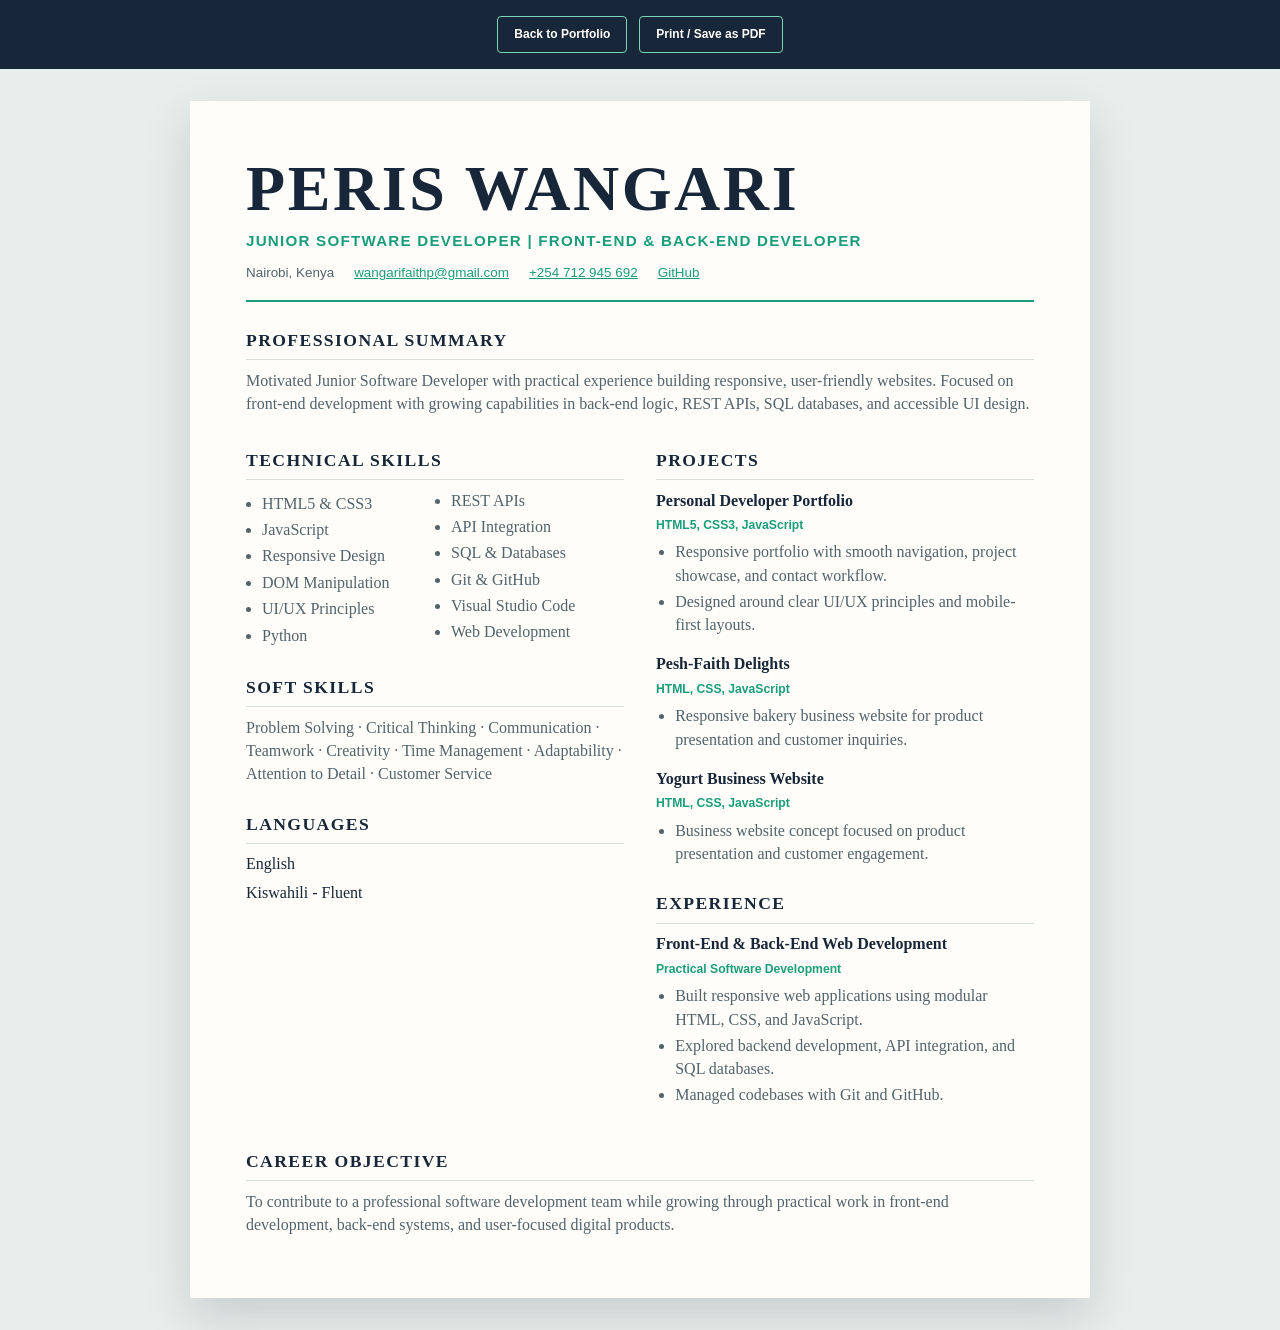
==== resume.html @ db6f8dd4 "Add downloadable resume to portfolio" ====
<!DOCTYPE html>
<html lang="en">
<head>
    <meta charset="UTF-8">
    <meta name="viewport" content="width=device-width, initial-scale=1.0">
    <meta name="description" content="Peris Wangari resume - Junior Software Developer and Front-End Developer">
    <title>Peris Wangari | Resume</title>
    <style>
        :root { --ink: #172638; --muted: #52636a; --accent: #1a9e7a; --line: #d4dfdb; --paper: #fffdf9; }
        * { box-sizing: border-box; }
        body { margin: 0; background: #e8eeeb; color: var(--ink); font-family: Georgia, 'Times New Roman', serif; line-height: 1.45; }
        .toolbar { display: flex; justify-content: center; gap: .75rem; padding: 1rem; background: #172638; }
        .toolbar a, .toolbar button { border: 1px solid #76d6b6; border-radius: 4px; padding: .65rem 1rem; background: transparent; color: #fff; font: 600 .75rem Arial, sans-serif; text-decoration: none; cursor: pointer; }
        .toolbar a:hover, .toolbar button:hover { background: #1a9e7a; }
        .resume { width: min(100% - 2rem, 900px); margin: 2rem auto; padding: 3.5rem; background: var(--paper); box-shadow: 0 18px 45px rgba(23, 38, 56, .16); }
        header { border-bottom: 2px solid var(--accent); padding-bottom: 1.25rem; }
        h1 { margin: 0; color: var(--ink); font-size: clamp(2.1rem, 6vw, 4rem); letter-spacing: .04em; line-height: 1; }
        .role { margin: .7rem 0 0; color: var(--accent); font: 700 .95rem Arial, sans-serif; letter-spacing: .08em; text-transform: uppercase; }
        .contact { display: flex; flex-wrap: wrap; gap: .35rem 1.25rem; margin-top: 1rem; color: var(--muted); font: .84rem Arial, sans-serif; }
        .contact a { color: var(--accent); }
        section { margin-top: 1.65rem; }
        h2 { margin: 0 0 .55rem; padding-bottom: .35rem; border-bottom: 1px solid var(--line); color: var(--ink); font-size: 1.1rem; letter-spacing: .08em; }
        p { margin: .35rem 0; }
        .summary { color: var(--muted); }
        .columns { display: grid; grid-template-columns: 1fr 1fr; gap: 2rem; }
        .item { margin-bottom: 1rem; }
        .item h3 { margin: 0; font-size: 1rem; }
        .meta { color: var(--accent); font: .76rem Arial, sans-serif; font-weight: 700; }
        ul { margin: .35rem 0 0; padding-left: 1.2rem; color: var(--muted); }
        li { margin: .2rem 0; }
        .skills { columns: 2; padding-left: 1rem; }
        .skills li { break-inside: avoid; }
        @media (max-width: 620px) { .resume { width: min(100% - 1rem, 900px); margin: .5rem auto; padding: 1.5rem; }.columns { grid-template-columns: 1fr; gap: 0; }.toolbar { flex-wrap: wrap; } }
        @media print { body { background: #fff; }.toolbar { display: none; }.resume { width: 100%; margin: 0; padding: .35in; box-shadow: none; } a { color: inherit; text-decoration: none; } }
    </style>
</head>
<body>
    <div class="toolbar">
        <a href="index.html">Back to Portfolio</a>
        <button type="button" onclick="window.print()">Print / Save as PDF</button>
    </div>
    <main class="resume">
        <header>
            <h1>PERIS WANGARI</h1>
            <p class="role">Junior Software Developer | Front-End &amp; Back-End Developer</p>
            <div class="contact">
                <span>Nairobi, Kenya</span>
                <a href="mailto:wangarifaithp@gmail.com">wangarifaithp@gmail.com</a>
                <a href="tel:+254712945692">+254 712 945 692</a>
                <a href="https://github.com/wangarifaithp-glitch">GitHub</a>
            </div>
        </header>

        <section>
            <h2>PROFESSIONAL SUMMARY</h2>
            <p class="summary">Motivated Junior Software Developer with practical experience building responsive, user-friendly websites. Focused on front-end development with growing capabilities in back-end logic, REST APIs, SQL databases, and accessible UI design.</p>
        </section>

        <div class="columns">
            <div>
                <section>
                    <h2>TECHNICAL SKILLS</h2>
                    <ul class="skills">
                        <li>HTML5 &amp; CSS3</li><li>JavaScript</li><li>Responsive Design</li><li>DOM Manipulation</li><li>UI/UX Principles</li><li>Python</li><li>REST APIs</li><li>API Integration</li><li>SQL &amp; Databases</li><li>Git &amp; GitHub</li><li>Visual Studio Code</li><li>Web Development</li>
                    </ul>
                </section>
                <section>
                    <h2>SOFT SKILLS</h2>
                    <p class="summary">Problem Solving · Critical Thinking · Communication · Teamwork · Creativity · Time Management · Adaptability · Attention to Detail · Customer Service</p>
                </section>
                <section>
                    <h2>LANGUAGES</h2>
                    <p>English</p>
                    <p>Kiswahili - Fluent</p>
                </section>
            </div>
            <div>
                <section>
                    <h2>PROJECTS</h2>
                    <div class="item"><h3>Personal Developer Portfolio</h3><span class="meta">HTML5, CSS3, JavaScript</span><ul><li>Responsive portfolio with smooth navigation, project showcase, and contact workflow.</li><li>Designed around clear UI/UX principles and mobile-first layouts.</li></ul></div>
                    <div class="item"><h3>Pesh-Faith Delights</h3><span class="meta">HTML, CSS, JavaScript</span><ul><li>Responsive bakery business website for product presentation and customer inquiries.</li></ul></div>
                    <div class="item"><h3>Yogurt Business Website</h3><span class="meta">HTML, CSS, JavaScript</span><ul><li>Business website concept focused on product presentation and customer engagement.</li></ul></div>
                </section>
                <section>
                    <h2>EXPERIENCE</h2>
                    <div class="item"><h3>Front-End &amp; Back-End Web Development</h3><span class="meta">Practical Software Development</span><ul><li>Built responsive web applications using modular HTML, CSS, and JavaScript.</li><li>Explored backend development, API integration, and SQL databases.</li><li>Managed codebases with Git and GitHub.</li></ul></div>
                </section>
            </div>
        </div>

        <section>
            <h2>CAREER OBJECTIVE</h2>
            <p class="summary">To contribute to a professional software development team while growing through practical work in front-end development, back-end systems, and user-focused digital products.</p>
        </section>
    </main>
</body>
</html>
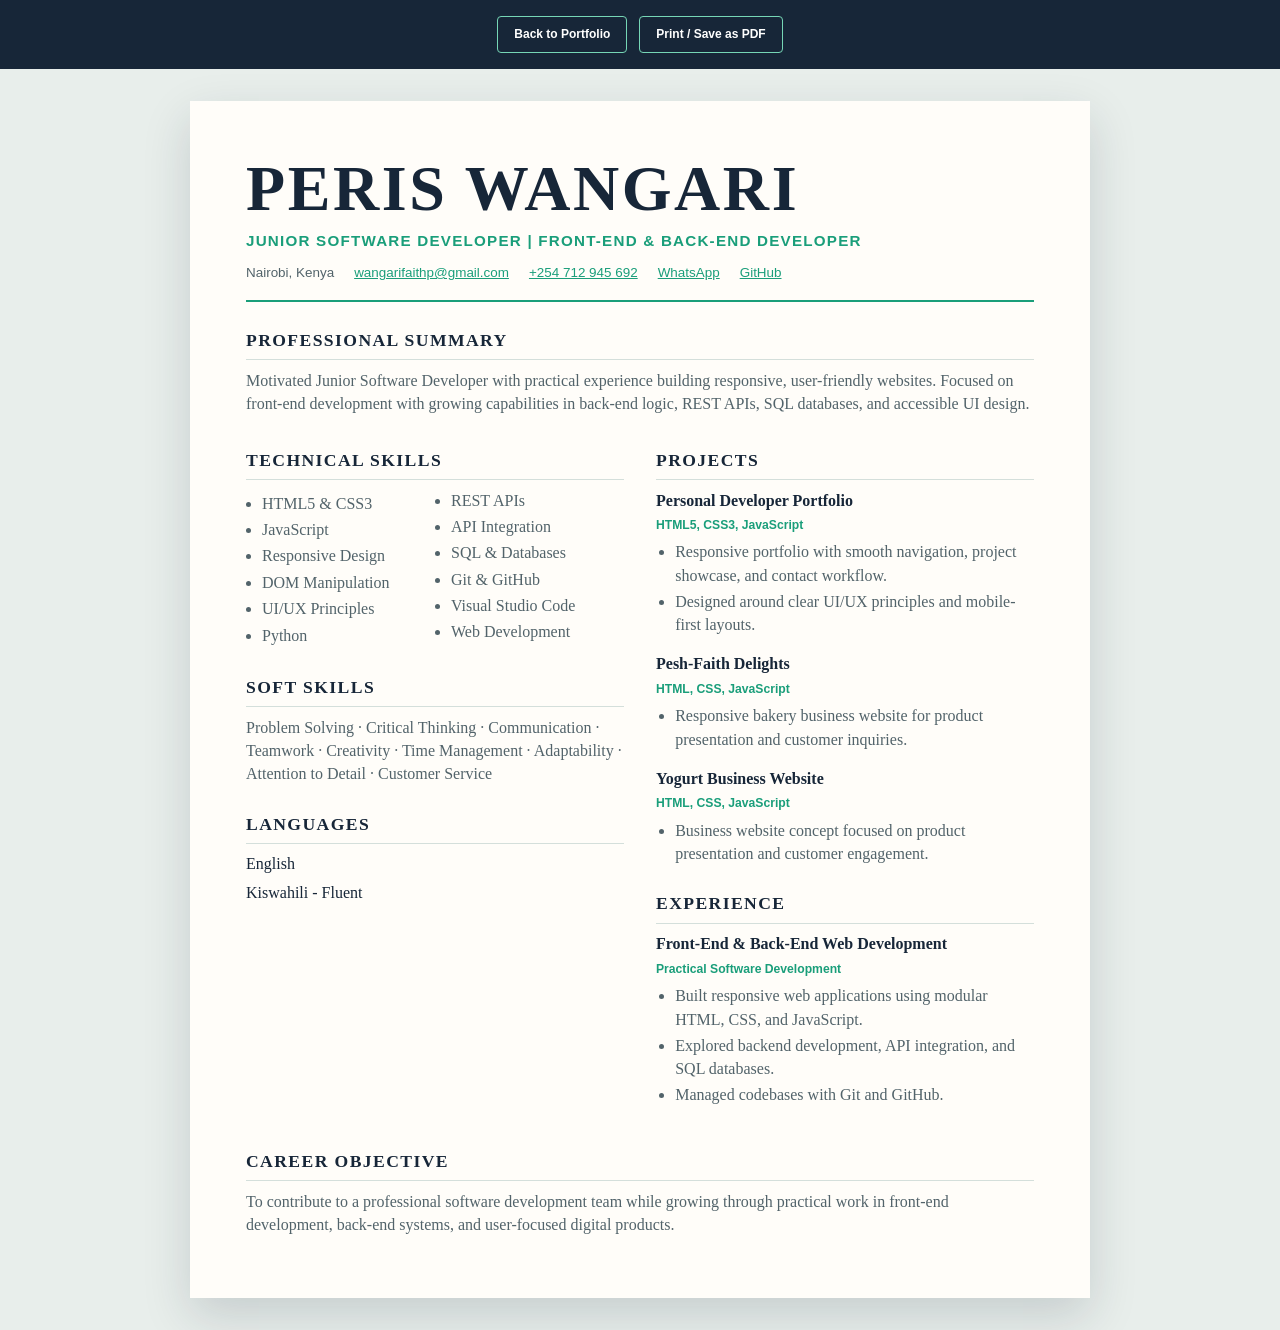
==== commit 66d7d5ac: "Update portfolio contact details and profile photo Co-authored-by: Copilot <223556219+Copilot@users." ====
--- a/resume.html
+++ b/resume.html
@@ -17,7 +17,7 @@
         h1 { margin: 0; color: var(--ink); font-size: clamp(2.1rem, 6vw, 4rem); letter-spacing: .04em; line-height: 1; }
         .role { margin: .7rem 0 0; color: var(--accent); font: 700 .95rem Arial, sans-serif; letter-spacing: .08em; text-transform: uppercase; }
         .contact { display: flex; flex-wrap: wrap; gap: .35rem 1.25rem; margin-top: 1rem; color: var(--muted); font: .84rem Arial, sans-serif; }
-        .contact a { color: var(--accent); }
+        .contact a { color: var(--accent); overflow-wrap: anywhere; }
         section { margin-top: 1.65rem; }
         h2 { margin: 0 0 .55rem; padding-bottom: .35rem; border-bottom: 1px solid var(--line); color: var(--ink); font-size: 1.1rem; letter-spacing: .08em; }
         p { margin: .35rem 0; }
@@ -47,6 +47,7 @@
                 <span>Nairobi, Kenya</span>
                 <a href="mailto:wangarifaithp@gmail.com">wangarifaithp@gmail.com</a>
                 <a href="tel:+254712945692">+254 712 945 692</a>
+                <a href="https://wa.me/254712945692">WhatsApp</a>
                 <a href="https://github.com/wangarifaithp-glitch">GitHub</a>
             </div>
         </header>
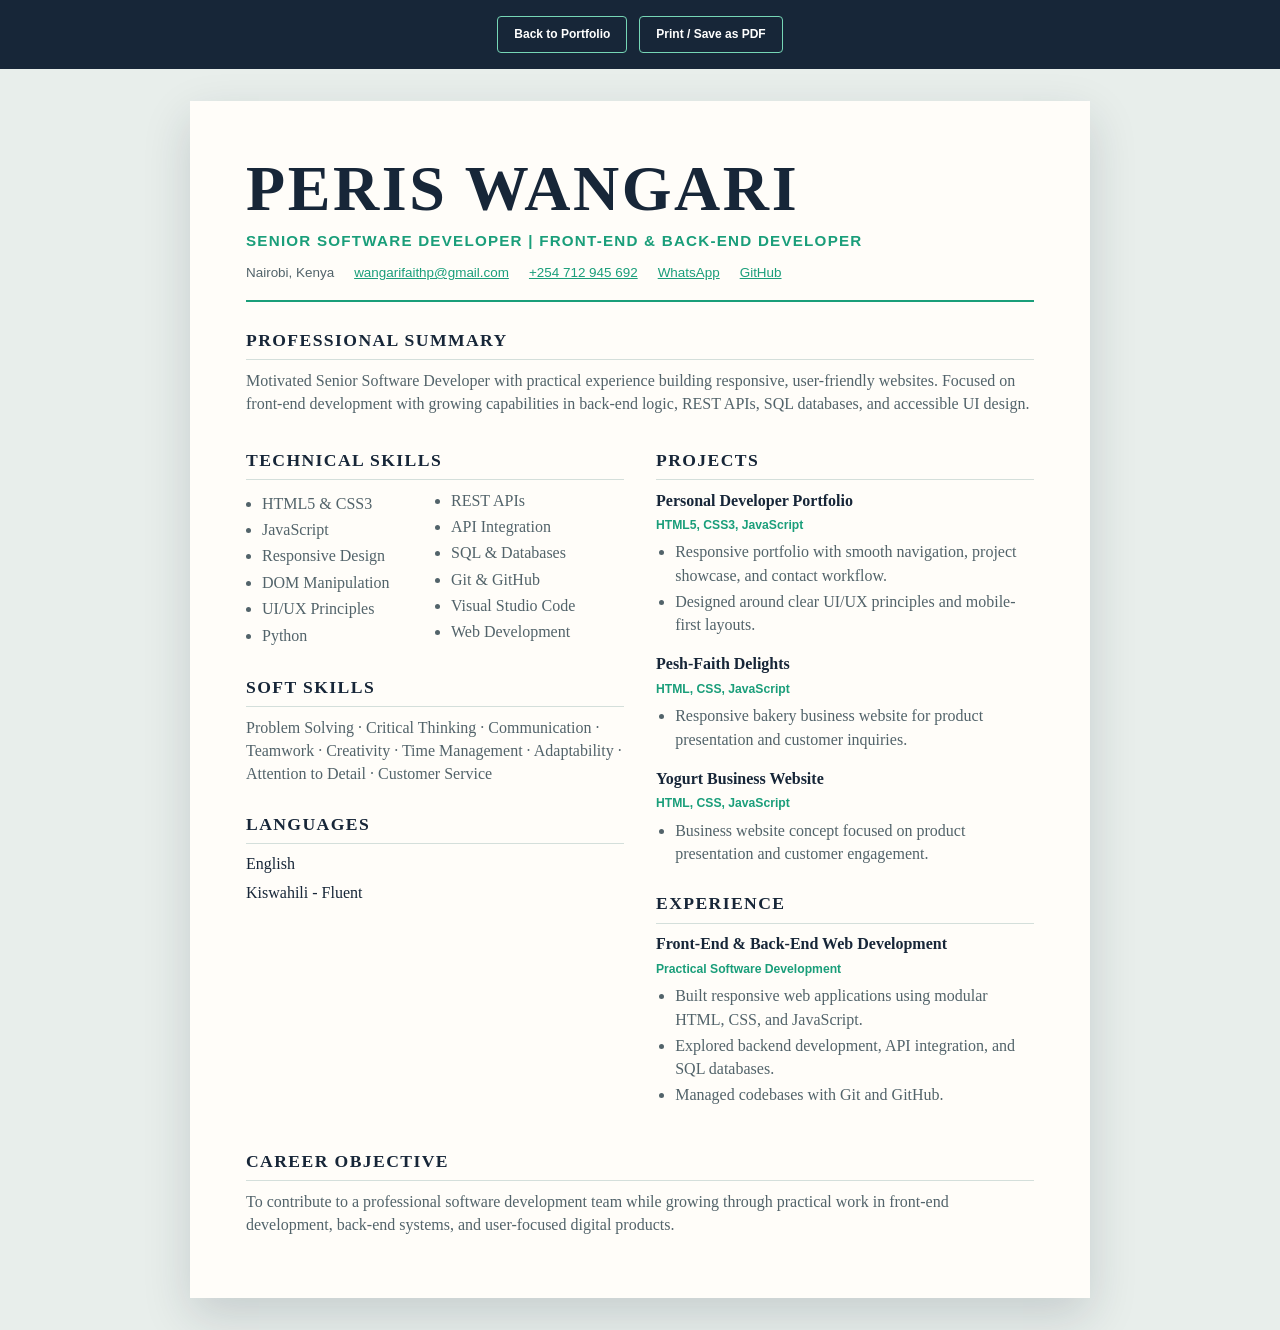
==== commit ff88e75e: "Update developer title to senior Co-authored-by: Copilot <223556219+Copilot@users.noreply.github.com" ====
--- a/resume.html
+++ b/resume.html
@@ -3,7 +3,7 @@
 <head>
     <meta charset="UTF-8">
     <meta name="viewport" content="width=device-width, initial-scale=1.0">
-    <meta name="description" content="Peris Wangari resume - Junior Software Developer and Front-End Developer">
+    <meta name="description" content="Peris Wangari resume - Senior Software Developer and Front-End Developer">
     <title>Peris Wangari | Resume</title>
     <style>
         :root { --ink: #172638; --muted: #52636a; --accent: #1a9e7a; --line: #d4dfdb; --paper: #fffdf9; }
@@ -42,7 +42,7 @@
     <main class="resume">
         <header>
             <h1>PERIS WANGARI</h1>
-            <p class="role">Junior Software Developer | Front-End &amp; Back-End Developer</p>
+            <p class="role">Senior Software Developer | Front-End &amp; Back-End Developer</p>
             <div class="contact">
                 <span>Nairobi, Kenya</span>
                 <a href="mailto:wangarifaithp@gmail.com">wangarifaithp@gmail.com</a>
@@ -54,7 +54,7 @@
 
         <section>
             <h2>PROFESSIONAL SUMMARY</h2>
-            <p class="summary">Motivated Junior Software Developer with practical experience building responsive, user-friendly websites. Focused on front-end development with growing capabilities in back-end logic, REST APIs, SQL databases, and accessible UI design.</p>
+            <p class="summary">Motivated Senior Software Developer with practical experience building responsive, user-friendly websites. Focused on front-end development with growing capabilities in back-end logic, REST APIs, SQL databases, and accessible UI design.</p>
         </section>
 
         <div class="columns">
